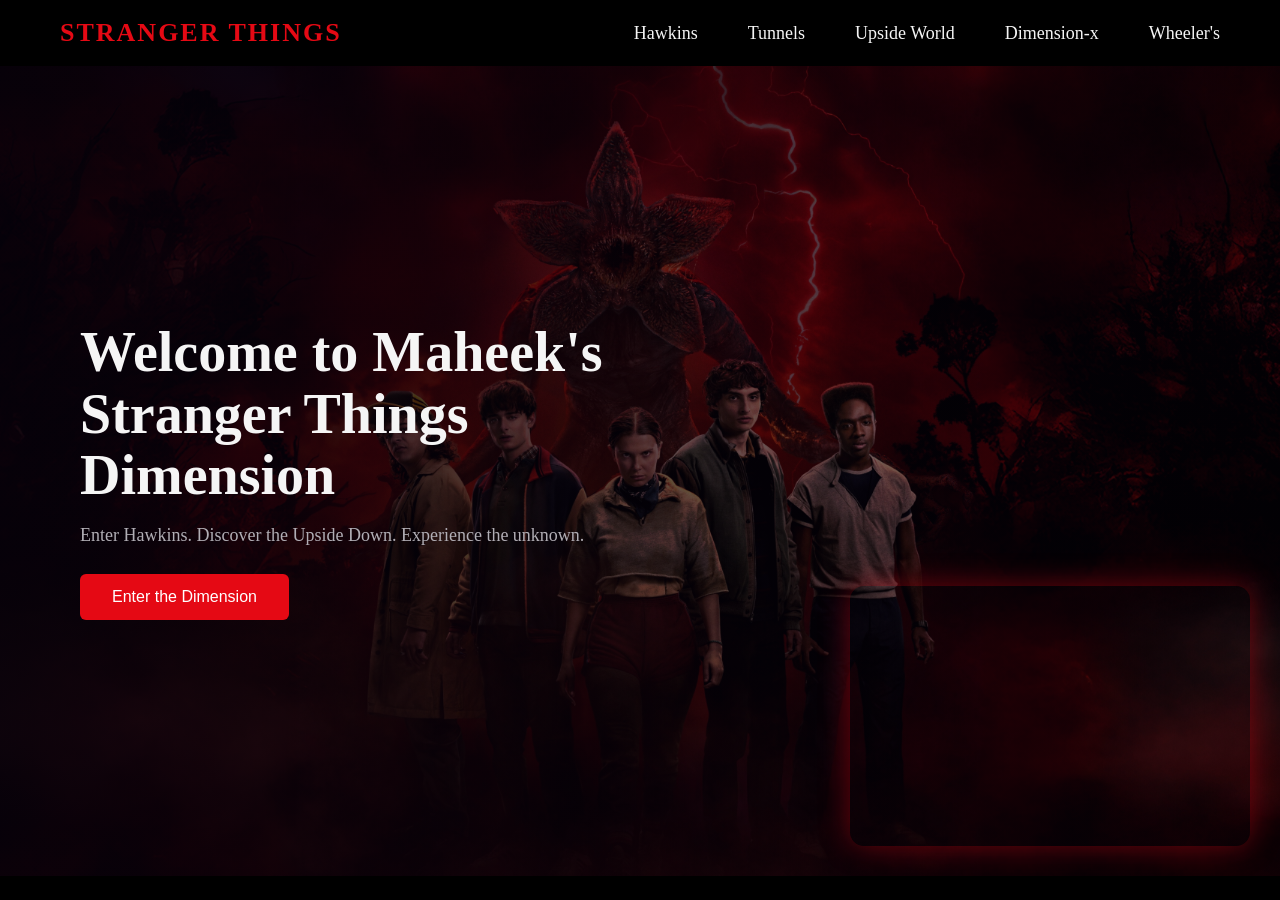
==== Yug-CSS-Stranger-Things-5/index.html @ b70adf75 "Add files via upload" ====
<!DOCTYPE html>
<html lang="en">

<head>
    <meta charset="UTF-8">
    <meta name="viewport" content="width=device-width, initial-scale=1.0">
    <title>Yug CSS Project</title>
    <link rel="stylesheet" href="style.css">
</head>

<body>
    <header>
        <nav class="navbar">
            <div class="logo">STRANGER THINGS</div>
            <ul class="navlinks">
                <li>Hawkins</li>
                <li>Tunnels</li>
                <li>Upside World</li>
                <li>Dimension-x</li>
                <li>Wheeler's</li>
            </ul>
        </nav>
    </header>
    <main>
        <section class="hero">
            <div class="hero-content">
                <h1>Welcome to Maheek's Stranger Things Dimension</h1>
                <p>Enter Hawkins. Discover the Upside Down. Experience the unknown.</p>
                <button class="herobutton">Enter the Dimension</button>
            </div>
            <div class="heroimg"></div>
            <div class="corner-video">
                <iframe width="560" height="315" src="https://www.youtube.com/embed/CpF8cJK8PL8?si=rtYNBLtCcO2soOsc"
                    title="YouTube video player" frameborder="0"
                    allow="accelerometer; autoplay; clipboard-write; encrypted-media; gyroscope; picture-in-picture; web-share"
                    referrerpolicy="strict-origin-when-cross-origin" allowfullscreen></iframe>
            </div>
        </section>
    </main>



</body>

</html>
---- Yug-CSS-Stranger-Things-5/style.css ----
:root {
    --backgroundmain: #05010A;
    --backgroundsecondary: #0B0617;
    --primaryred: #E50914;
    --neonred: #FF1B1B;
    --neonpurple: #6B2CFF;
    --electricblue: #2B7CFF;
    --maintext: #F5F5F5;
}

* {
    margin: 0;
    padding: 0;
}
@keyframes flicker {
  0% { text-shadow: 0 0 5px rgba(229,9,20,0.4); }
  100% { text-shadow: 0 0 18px rgba(229,9,20,0.8); }
}

@keyframes breathe {
  0%, 100% {
    transform: scale(1);
  }
  50% {
    transform: scale(1.04);
  }
}
@keyframes pulse {
  0%,100% { opacity: 0.4; }
  50% { opacity: 0.7; }
}

body {
    background-color: black;
}

.navbar {
    display: flex;
    align-items: center;
    justify-content: space-between;
    padding: 18px 60px;
    background-color: black;
}

.logo {
    font-size: 26px;
    font-weight: 700;
    color: #E50914;
    letter-spacing: 2px;
}

.logo:hover {
    color: #FF1B1B;
    text-shadow: 0 0 6px rgba(229, 9, 20, 0.6);
}

.navlinks {
    display: flex;
    gap: 50px;
}

.navlinks li {
    list-style: none;
    color: #F5F5F5;
    font-size: 18px;
    cursor: pointer;
}

.navlinks li:hover {
    color: #FF1B1B;
    text-shadow: 0 0 6px rgba(229, 9, 20, 0.6);
}

.hero {
    position: relative;
    height: 90vh;
    display: flex;
    align-items: center;
    padding: 0px 80px;
    overflow: hidden;
}

.heroimg {
    position: absolute;
    inset: 0;
    background: url(SThero.jpg) center/cover no-repeat;
    animation: breathe 12s ease-in-out infinite;

}

.hero::after {
    content: "";
    position: absolute;
    inset: 0;
    background: linear-gradient(to right, rgba(5, 1, 10, 0.9), rgba(5, 1, 10, 0.4));
    z-index: 2;
}

.hero-content {
    position: relative;
    z-index: 3;
    max-width: 600px;
}

.hero-content h1 {
    color: #F5F5F5;
    font-size: 56px;
    line-height: 1.1;
    animation: flicker 3s infinite alternate;
}

.hero-content p {
    margin: 18px 0 28px;
    color: #B1AEB5;
    font-size: 18px;
}

.herobutton {
    padding: 14px 32px;
    font-size: 16px;
    background: #E50914;
    color: white;
    border: none;
    cursor: pointer;
    border-radius: 6px;
}
.corner-video {
  position: absolute;
  bottom: 30px;
  right: 30px;
  width: 400px;
  height: 260px;
  border-radius: 14px;
  overflow: hidden;
  box-shadow: 0 0 30px rgba(229,9,20,0.45);
  z-index: 4;
}

.corner-video iframe {
  width: 100%;
  height: 100%;
}
.hero-image::before {
  content: "";
  position: absolute;
  inset: 0;
  background: radial-gradient(circle, rgba(255,27,27,0.15), transparent 60%);
  animation: pulse 6s ease-in-out infinite;
}
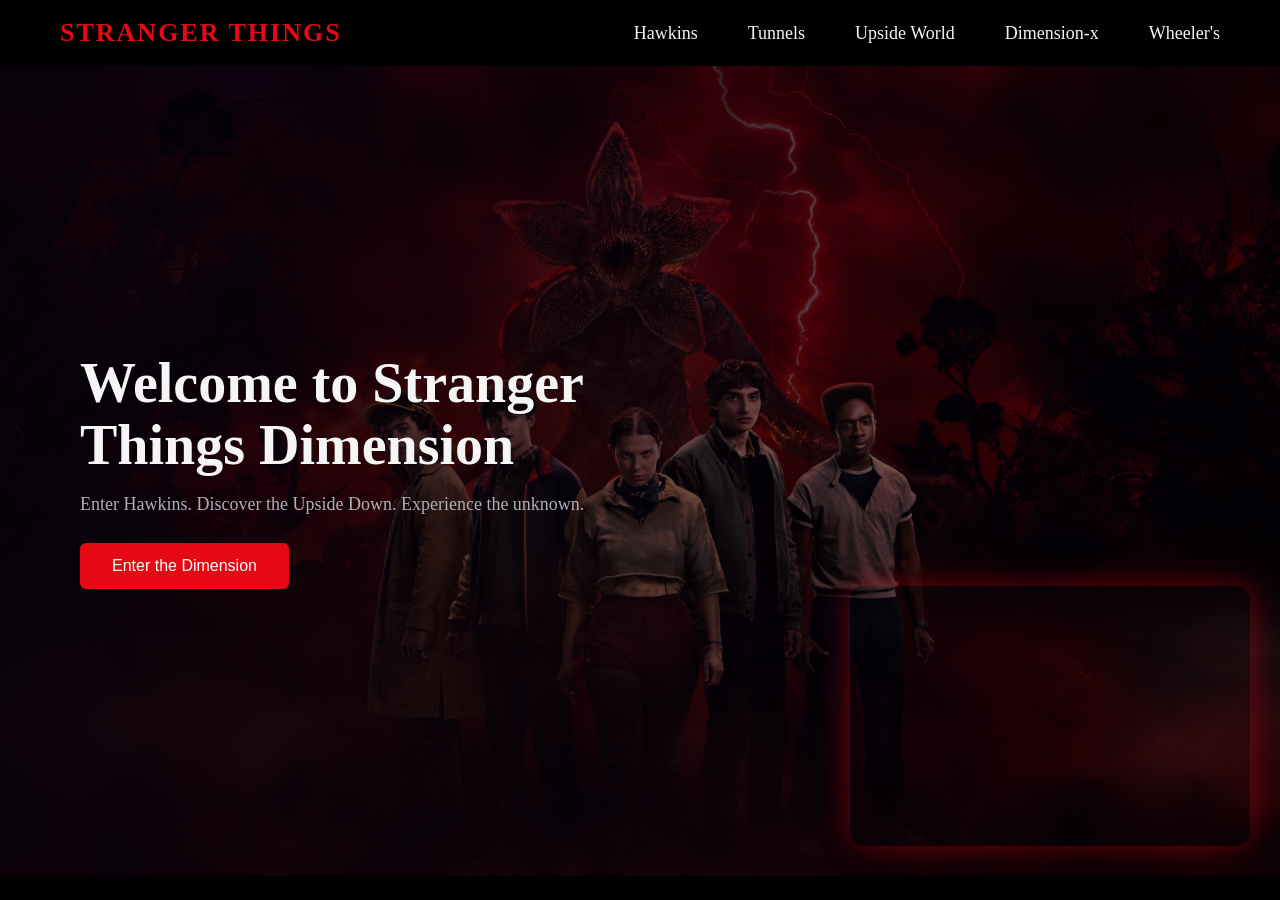
==== commit 993740b1: "Add files via upload" ====
--- a/Yug-CSS-Stranger-Things-5/index.html
+++ b/Yug-CSS-Stranger-Things-5/index.html
@@ -24,7 +24,7 @@
     <main>
         <section class="hero">
             <div class="hero-content">
-                <h1>Welcome to Maheek's Stranger Things Dimension</h1>
+                <h1>Welcome to Stranger Things Dimension</h1>
                 <p>Enter Hawkins. Discover the Upside Down. Experience the unknown.</p>
                 <button class="herobutton">Enter the Dimension</button>
             </div>
@@ -34,7 +34,7 @@
                     title="YouTube video player" frameborder="0"
                     allow="accelerometer; autoplay; clipboard-write; encrypted-media; gyroscope; picture-in-picture; web-share"
                     referrerpolicy="strict-origin-when-cross-origin" allowfullscreen></iframe>
-            </div>
+            </div> 
         </section>
     </main>
 
--- a/Yug-CSS-Stranger-Things-5/style.css
+++ b/Yug-CSS-Stranger-Things-5/style.css
@@ -9,7 +9,7 @@
 }
 
 * {
-    margin: 0;
+    margin: 0; 
     padding: 0;
 }
 @keyframes flicker {
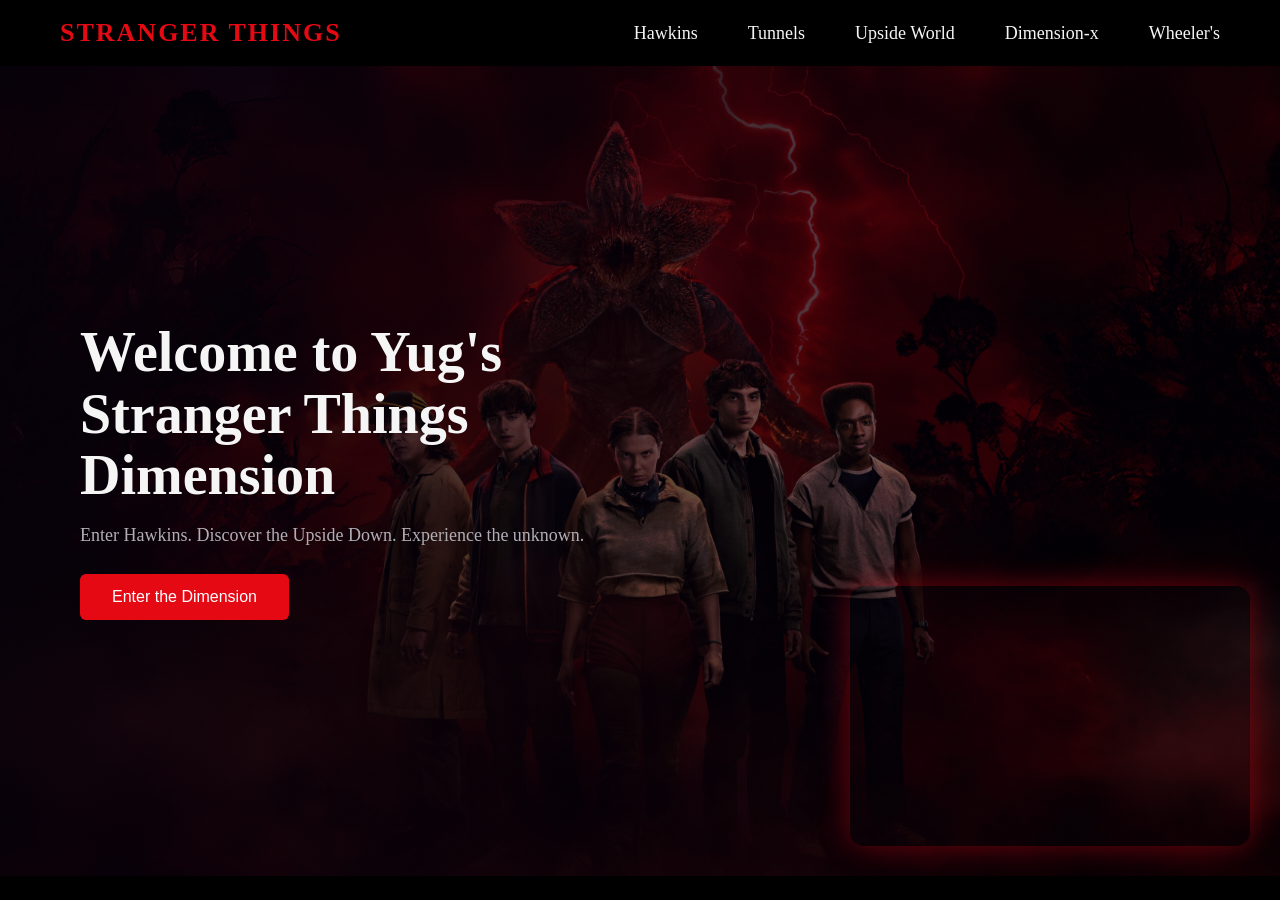
==== commit b3341091: "Add files via upload" ====
--- a/Yug-CSS-Stranger-Things-5/index.html
+++ b/Yug-CSS-Stranger-Things-5/index.html
@@ -24,7 +24,7 @@
     <main>
         <section class="hero">
             <div class="hero-content">
-                <h1>Welcome to Stranger Things Dimension</h1>
+                <h1>Welcome to Yug's Stranger Things Dimension</h1>
                 <p>Enter Hawkins. Discover the Upside Down. Experience the unknown.</p>
                 <button class="herobutton">Enter the Dimension</button>
             </div>
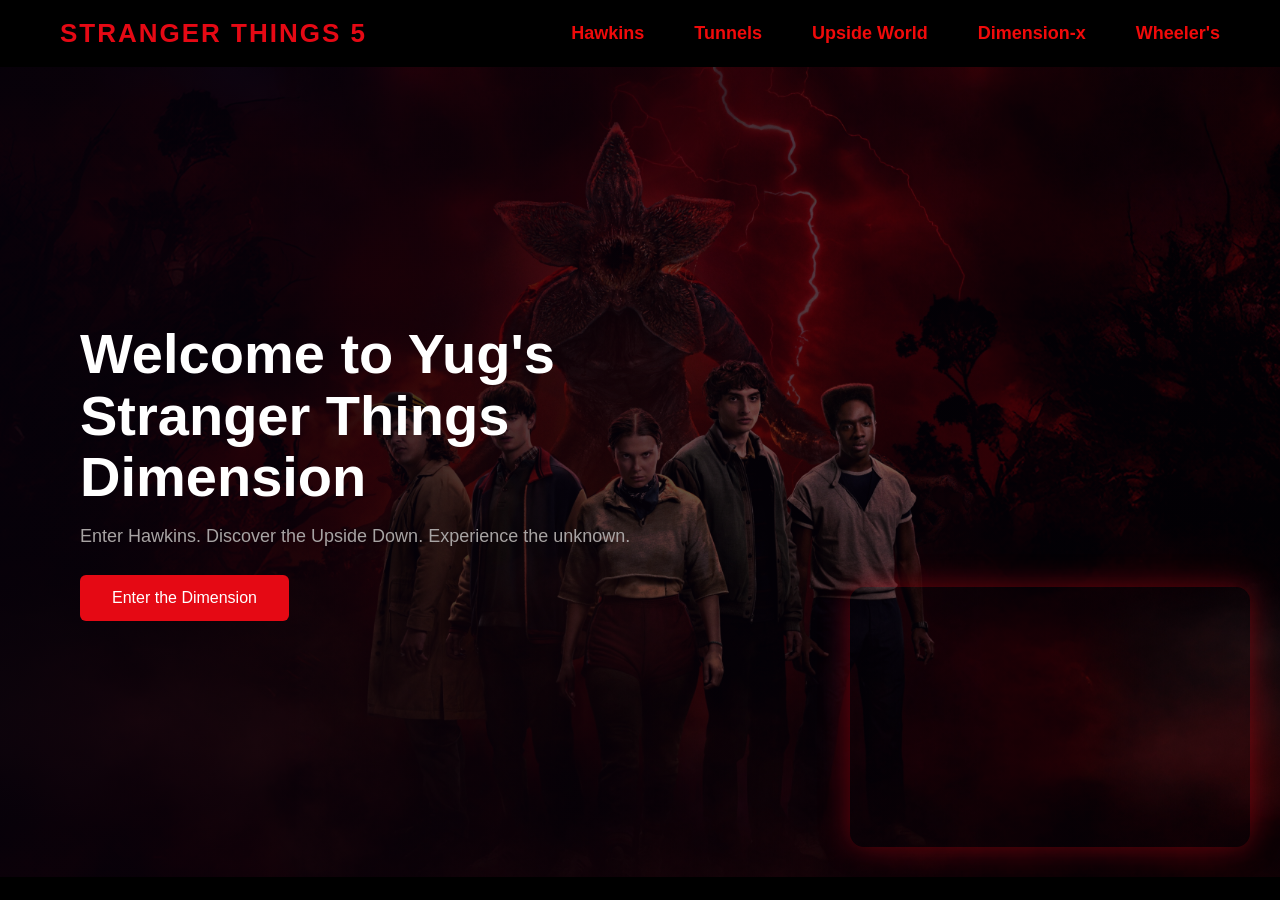
==== commit 7810e3b0: "Add files via upload" ====
--- a/Yug-CSS-Stranger-Things-5/index.html
+++ b/Yug-CSS-Stranger-Things-5/index.html
@@ -11,7 +11,7 @@
 <body>
     <header>
         <nav class="navbar">
-            <div class="logo">STRANGER THINGS</div>
+            <div class="logo">STRANGER THINGS 5</div>
             <ul class="navlinks">
                 <li>Hawkins</li>
                 <li>Tunnels</li>
--- a/Yug-CSS-Stranger-Things-5/style.css
+++ b/Yug-CSS-Stranger-Things-5/style.css
@@ -31,6 +31,7 @@
 }
 
 body {
+    font-family: 'Gill Sans', 'Gill Sans MT', Calibri, 'Trebuchet MS', sans-serif;
     background-color: black;
 }
 
@@ -61,7 +62,8 @@
 
 .navlinks li {
     list-style: none;
-    color: #F5F5F5;
+    color: #f00a0a;
+    font-weight: 600;
     font-size: 18px;
     cursor: pointer;
 }
@@ -103,15 +105,17 @@
 }
 
 .hero-content h1 {
-    color: #F5F5F5;
+    font-family: 'Gill Sans', 'Gill Sans MT', Calibri, 'Trebuchet MS', sans-serif;
+    color: #FFF;
     font-size: 56px;
     line-height: 1.1;
     animation: flicker 3s infinite alternate;
 }
 
 .hero-content p {
+   font-family: 'Gill Sans', 'Gill Sans MT', Calibri, 'Trebuchet MS', sans-serif;
     margin: 18px 0 28px;
-    color: #B1AEB5;
+    color: #a7a3a3;
     font-size: 18px;
 }
 
